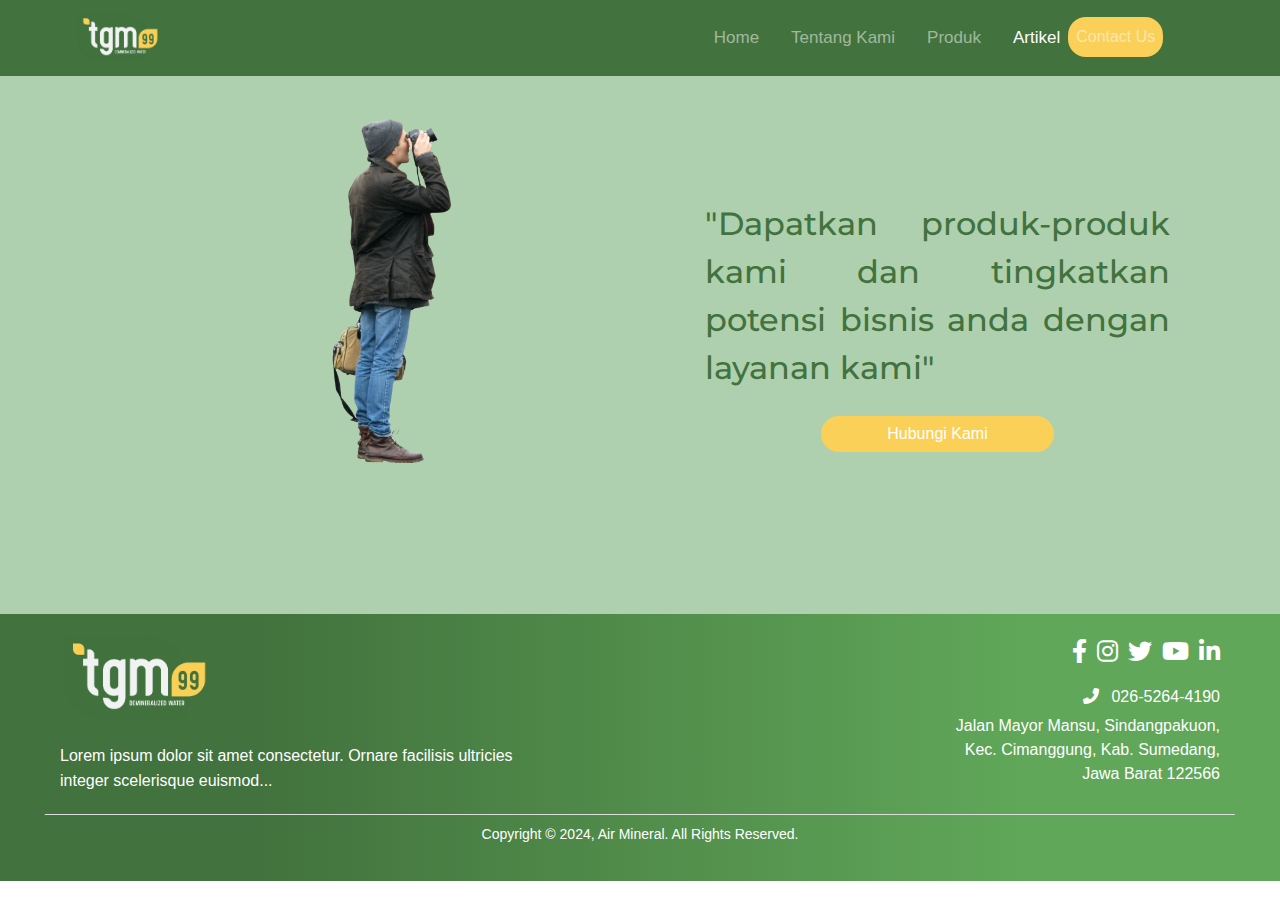
==== templates/artikel.html @ 58cae2aa "first commit" ====
<!DOCTYPE html>
<html lang="en">
<head>
    <meta charset="UTF-8">
    <meta name="viewport" content="width=device-width, initial-scale=1.0">
    <title>TGM</title>
    <!-- Menambahkan Bootstrap CSS -->
    <link href="https://stackpath.bootstrapcdn.com/bootstrap/4.5.2/css/bootstrap.min.css" rel="stylesheet">
    <link rel="preconnect" href="https://fonts.googleapis.com">
    <link rel="preconnect" href="https://fonts.gstatic.com" crossorigin>
    <link href="https://fonts.googleapis.com/css2?family=Inter:opsz,wght@14..32,200&family=Montserrat:ital,wght@0,100..900;1,100..900&display=swap" rel="stylesheet">
    <link href="../static/css/style.css" rel="stylesheet">
</head>
<body>
<!-- Navbar -->
<nav class="navbar navbar-expand-lg navbar-dark fixed-top">
    <a class="navbar-brand" href="#">
        <img src="../static/asset/Logo.png" class="tgm">
    </a>
    <button class="navbar-toggler" type="button" data-toggle="collapse" data-target="#navbarNav" aria-controls="navbarNav" aria-expanded="false" aria-label="Toggle navigation">
        <span class="navbar-toggler-icon"></span>
    </button>
    <div class="collapse navbar-collapse" id="navbarNav">
        <ul class="navbar-nav">
            <li class="nav-item">
                <a class="nav-link pl-5" href="../templates/index.html">Home<span class="sr-only">(current)</span></a>
            </li>
            <li class="nav-item">
                <a class="nav-link pl-4" href="../templates/tentangkami.html">Tentang Kami</a>
            </li>
            <li class="nav-item">
                <a class="nav-link pl-4" href="../templates/produk.html">Produk</a>
            </li>
            <li class="nav-item active">
                <a class="nav-link pl-4" href="../templates/artikel.html">Artikel</a>
            </li>
            <li class="nav-item">
                <a class="btn btn-custom nav-link" href="../templates/kontak.html">Contact Us</a>
            </li>
        </ul>
    </div>
</nav>


<section class="profil" id="profil">
    <div class="text-center mt-5 mb-5 galeri" id="gallery"></div>
    <div class="container">
        <div class="row justify-content-center">
            <div class="col-md-6 text-center">
                <img class="maksimumsize" src="../static/asset/file.png" alt="">
            </div>
            <div class="col-md-5">
                <p class="text-white-75 mb-4 quotes">"Dapatkan produk-produk kami dan tingkatkan potensi bisnis anda dengan layanan kami"</p>
                <button class="btn btn-tgm d-grid gap-2 col-6 mx-auto" type="button">Hubungi Kami</button>
            </div>
        </div>
    </div>
</section>

<section>
    
</section>

<footer class="footer">
    <div class="footer-container">
        <div class="footer-left">
            <img src="../static/asset/Logo.png" alt="Logo" class="footer-logo">
            <p>Lorem ipsum dolor sit amet consectetur. Ornare facilisis ultricies integer scelerisque euismod...</p>
        </div>
        <div class="footer-right">
            <ul class="footer-social">
                <li><a href="#"><i class="fab fa-facebook-f"></i></a></li>
                <li><a href="#"><i class="fab fa-instagram"></i></a></li>
                <li><a href="#"><i class="fab fa-twitter"></i></a></li>
                <li><a href="#"><i class="fab fa-youtube"></i></a></li>
                <li><a href="#"><i class="fab fa-linkedin-in"></i></a></li>
            </ul>
            <p><i class="fas fa-phone-alt"></i> 026-5264-4190</p>
            <p>Jalan Mayor Mansu, Sindangpakuon,<br>Kec. Cimanggung, Kab. Sumedang,<br>Jawa Barat 122566</p>
        </div>
    </div>
    <div class="footer-bottom">
        <p>Copyright © 2024, Air Mineral. All Rights Reserved.</p>
    </div>
</footer>



<!-- Menambahkan Bootstrap JS dan jQuery -->
<script src="https://code.jquery.com/jquery-3.5.1.slim.min.js"></script>
<script src="https://cdn.jsdelivr.net/npm/@popperjs/core@2.9.3/dist/umd/popper.min.js"></script>
<script src="https://stackpath.bootstrapcdn.com/bootstrap/4.5.2/js/bootstrap.min.js"></script>

<script>
    // Menjalankan auto-slide dengan interval 3 detik
    $('.carousel').carousel({
        interval: 3000
    });

    // Mengubah warna background navbar saat di-scroll
    $(window).scroll(function() {
        if ($(this).scrollTop() > 50) {
            $('.navbar').addClass('scrolled');
        } else {
            $('.navbar').removeClass('scrolled');
        }
    });

</script>

</body>
</html>
---- static/css/style.css ----
@import url('https://cdnjs.cloudflare.com/ajax/libs/font-awesome/6.0.0-beta3/css/all.min.css');
/* Membuat teks lebih jelas tanpa latar belakang */
.carousel-caption {
    position: absolute;
    top: 50%;
    left: 10%;
    transform: translateY(-50%);
    text-align: left;
    color: white;
    text-shadow: 2px 2px 4px rgba(0, 0, 0, 0.7);
    max-width: 50%; /* Atur lebar maksimum teks */
}

.carousel-item img {
    width: auto;
    height: auto;
    max-height: auto;
    object-fit: cover;
}

@media (max-width: 768px) {
    .carousel-image {
        max-height: 300px; /* Set a maximum height for smaller devices */
    }
}

@media (max-width: 576px) {
    .carousel-image {
        max-height: 200px; /* Further reduce the height for very small devices */
    }
}


/* Navbar transparan default */
.navbar {
    transition: background-color 0.5s ease;
    background-color: #42723D;
}

/* Navbar menjadi berwarna saat discroll */
.navbar.scrolled {
    background-color: #42723D; /* Warna biru dengan sedikit transparansi */
}


.navbar-brand {
    margin-left: 60px;
}

.navbar-brand img.tgm {
    height: 50px; /* Atur tinggi */
    width: auto; /* Atur lebar, jika ingin gambar berbentuk kotak */
}

.navbar-nav {
    margin-left: 45%;
    font-size: 17px;
    font-family: sans-serif;
}

.btn-custom {
    background-color: #FAD058; /* Warna background kustom */
    color: white; 
    border: none; /* Hapus border */
    border-radius: 18px;
    /* width: 120px; */
    text-align: center;
}

.tgm1 {
    background-color: #42723D;
}

.tgm1 h1 {
    text-align: center;
    padding-top: 40px;
    font-family: "Montserrat";
    font-weight: 800;
    font-size: 70px;
    color: #ffffff;
}

.tgm2 {
    background-color: #ffffff;
}

.tgm2 h1 {
    text-align: center;
    padding-top: 40px;
    font-family: "Montserrat";
    font-weight: 800;
    font-size: 55px;
    color: #42723D;
    padding-bottom: 30px;
}

.row {
    align-items: center;
    justify-content: center;
    padding-bottom: 40px;
}

/* Footer */
.footer {
    background: linear-gradient(to right, #42723D 20%, #60A759 80%); 
    color: white;
    padding: 20px 0;
    font-family: Arial, sans-serif;
}

.footer-container {
    display: flex;
    justify-content: space-between;
    align-items: flex-start;
    max-width: 1200px;
    margin: 0 auto;
    padding: 0 20px;
}

.footer-left {
    flex: 1;
    max-width: 40%;
}

.footer-logo {
    margin-bottom: 20px;
    width: 150px;
}

.footer-left p {
    margin: 0;
    line-height: 1.6;
}

.footer-right {
    flex: 1;
    max-width: 40%;
    text-align: right;
}

.footer-right p {
    margin: 5px 0;
}

.footer-social {
    list-style: none;
    padding: 0;
    display: flex;
    justify-content: flex-end;
    gap: 10px;
    margin-bottom: 15px;
}

.footer-social li {
    display: inline-block;
}

.footer-social a {
    color: white;
    font-size: 24px;
    transition: color 0.3s ease;
}

.footer-social a:hover {
    color: #ddd;
}

.footer-right p i {
    margin-right: 8px;
}

.footer-bottom {
    text-align: center;
    margin-top: 20px;
    font-size: 14px;
    position: relative; /* Adding relative positioning */
    padding-top: 10px;
}

.footer-bottom::before {
    content: "";
    position: absolute;
    top: 0;
    left: 50%;
    transform: translateX(-50%);
    width: 93%; /* Control the width of the border here */
    border-top: 1px solid #ddd;

}

/* .row{
    width: 300vh;
    
} */

/* .img{
    width: 10px;
    height: auto;
} */


/* Page Khasiat */
.khasiattgm {
    background: linear-gradient(to right, #42723D 25%, #60A759 75%); 
    padding-top: 40px;
   
}
.container {
    max-width: 1200px;
    width: 100%;
    display: flex;
    justify-content: space-between;
    align-items: center;
    padding: 20px;
    border-radius: 10px;
}
.column {
    width: 30%;
}

.column p {
    color: #ffffff;
}
.divider {
    border-left: 2px solid white;
    height: 100px;
    margin: 0 20px;
}
.judul-tgm h1 {
    font-size: 36px;
    margin-bottom: 20px;
    text-align: center;
    font-family: "Montserrat";
    font-weight: 800;
    color: #ffffff;
}

/* Page Informasi */
.profil
{
    background-color: hsl(120, 27%, 75%);
    width: 100%;
    padding-top: 40px;
    padding-bottom: 80px;
}

.quotes {
    padding-top: 70px;
    text-align: justify;
    font-family: 'Montserrat';
    font-weight: 500;
    font-size: xx-large;
    color: #42723D;
}

/* .row p
{
      font-family: 'Assistant';
} 

.text
{
      text-align: center;
} */
  

.maksimumsize
{
    width: 40%;
    transition: 0.3s;
}

.maksimumsize:hover
{
    width: 45%;
}

.btn-tgm {
    background-color: #FAD058; /* Warna background kustom */
    color: white; 
    border: none; 
    border-radius: 20px;
    text-align: justify;
    display: flex;
    justify-content: center;
    align-items: center;
    
}

.slider {
    background-color: var(--bg);
    padding: 1rem;

    display: grid;
    grid-template-columns: repeat(4, 1fr);
    place-items: center;
    grid-gap: 2rem;

    font: normal 1rem sans-serif;
    padding-top: 40px;
}

.produk::after{
    content: "";
    position: absolute;
    top: 0;
    left: 50%;
    transform: translateX(-50%);
    width: 93%; /* Control the width of the border here */
    border-top: 1px solid #000000;
}

.produk-tgm h1 {
    padding-top: 100px;
    text-align: center;
}


.card {
    position: relative;
    width: 17rem;
    height: 23rem;
    background-color:#ffffff;
    color: #000000;
    border-radius: 1rem;
    border: .1rem solid transparent;
    overflow: hidden;
    box-shadow: 0 .2rem .6rem grey;
    transition: .5s ease-in-out;
}

.card:hover {
    border: .1rem solid var(--warning);
    transform: scale(1.05);
}

.card::before, .card::after {
    position: absolute;
    content: "";
    background-color: #42723D;
    border-radius: 60% 60% 10% 80%;
    transition: .5s ease-in-out;
    z-index: 100;
    
}

.card::before {
    top: -6%;
    right: -6%;
    width: 9rem;
    height: 9rem;
}

.card::after {
    bottom: -6%;
    left: -6%;
    width: 5rem;
    height: 5rem;
}

.card:hover::before {
    transform: scale(1.8);
}

.card:hover::after {
    transform: scale(0);
}

.card-content {
    position: absolute;
    top:0;
    left:0;
    width: 100%;
    height: 100%;

    display: flex;
    flex-direction: column;
    justify-content: space-around;
    align-items: center;
    z-index: 200;
}

.card-img, 
.card-title {
    transform: translateY(4rem);
    transition: .5s ease-in-out;
}

.card-img {
    width: auto;
    height: 9.5rem;
}

.card-title {
    font-size: 1rem;
    text-transform: capitalize;
    transition-delay: .1s;
}

.card-body, 
.card-footer {
    transform: translateY(8rem);
    transition: .5s ease-in-out;
}

.card-body {
    width: 100%;

    display: flex;
    justify-content: space-around;
    align-items: center;

    transition-delay: .2s;
}

/* Konten Youtube */
.video {
    padding-bottom: 35px;
    padding-top: 35px;
    justify-content: center;
    align-items: center;
    padding-left: 450px;
    text-align: center;
    background-color: hsl(120, 27%, 75%);
    /* opacity: 30%; */
}

.video-link {
    display: block;
    width: 300px;
    text-decoration: none;
    border: 1px solid #ddd;
    border-radius: 8px;
    overflow: hidden;
    box-shadow: 0 4px 8px rgba(0, 0, 0, 0.1);
    transition: transform 0.3s ease;
    color: #333;
    
}

.video-link:hover {
    transform: translateY(-5px);
}

.video-thumbnail {
    width: 100%;
    height: auto;
    display: block;
}

.video-title {
    margin: 16px;
    font-size: 1.2em;
    color: #000;

}

.video-description {
    margin: 0 16px 16px;
    font-size: 0.9em;
    color: #666;
}

.contact-section {
    padding-bottom: 0;
    padding-top: 100px;
  }
  
  .contact__text h3 {
    color: #111111;
    font-weight: 700;
    text-transform: uppercase;
    margin-bottom: 22px;
  }
  
  .contact__text p {
    color: #111111;
    font-size: 15px;
    margin-bottom: 30px;
  }
  
  .contact__text ul li {
    list-style: none;
    position: relative;
    padding-left: 65px;
    margin-bottom: 30px;
  }
  
  .contact__text ul li span {
    height: 46px;
    width: 46px;
    background: #4c57d6;
    line-height: 46px;
    text-align: center;
    border-radius: 10px;
    font-size: 20px;
    color: #ffffff;
    position: absolute;
    left: 0;
    top: 0;
  }
  
  .contact__text ul li h5 {
    font-size: 20px;
    color: #111111;
    font-weight: 700;
    margin-bottom: 5px;
  }
  
  .contact__text ul li p {
    font-size: 15px;
    color: #111111;
    margin-bottom: 0;
  }
  
  .contact__text .contact__social a {
    display: inline-block;
    font-size: 30px;
    color: #c4c4c4;
    margin-right: 26px;
  }
  
  .contact__text .contact__social a:last-child {
    margin-right: 0;
  }
  
  .contact__text .contact__social a.facebook {
    color: #3263af;
  }
  
  .contact__text .contact__social a.twitter {
    color: #40c4ff;
  }
  
  .contact__text .contact__social a.youtube {
    color: #ff0000;
  }
  
  .contact__text .contact__social a.instagram {
    color: #b309d7;
  }
  
  .map {
    height: 515px;
  }
  
  .map iframe {
    width: 100%;
  }
  
  .contact-form h3 {
    color: #111111;
    font-weight: 700;
    text-transform: uppercase;
    margin-bottom: 45px;
  }
  
  .contact-form form .input-list {
    margin-right: -20px;
    overflow: hidden;
  }
  
  .contact-form form .input-list input {
    font-size: 14px;
    color: #444444;
    width: calc(33.33% - 23px);
    height: 50px;
    padding-left: 20px;
    border: 1px solid #e1e1e1;
    margin-bottom: 23px;
    border-radius: 10px;
    margin-right: 20px;
  }
  
  .contact-form form .input-list input::-webkit-input-placeholder {
    color: #444444;
  }
  
  .contact-form form .input-list input::-moz-placeholder {
    color: #444444;
  }
  
  .contact-form form .input-list input:-ms-input-placeholder {
    color: #444444;
  }
  
  .contact-form form .input-list input::-ms-input-placeholder {
    color: #444444;
  }
  
  .contact-form form .input-list input::placeholder {
    color: #444444;
  }
  
  .contact-form form textarea {
    font-size: 14px;
    color: #444444;
    width: 100%;
    height: 130px;
    padding-left: 20px;
    border: 1px solid #e1e1e1;
    margin-bottom: 17px;
    border-radius: 10px;
    resize: none;
    padding-top: 12px;
  }
  
  .contact-form form textarea::-webkit-input-placeholder {
    color: #444444;
  }
  
  .contact-form form textarea::-moz-placeholder {
    color: #444444;
  }
  
  .contact-form form textarea:-ms-input-placeholder {
    color: #444444;
  }
  
  .contact-form form textarea::-ms-input-placeholder {
    color: #444444;
  }
  
  .contact-form form textarea::placeholder {
    color: #444444;
  }
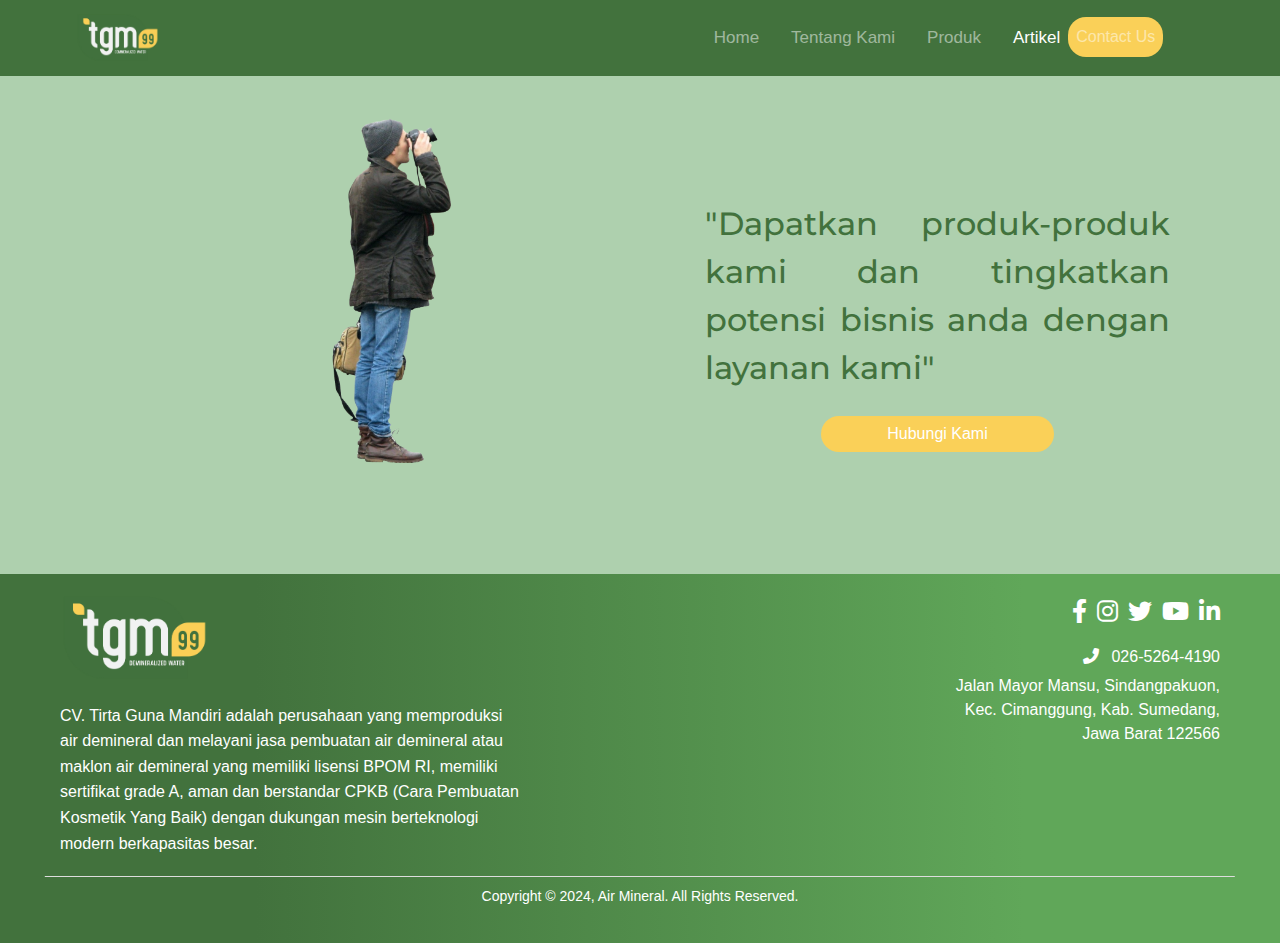
==== commit 11e6aa2d: "update terbaru" ====
--- a/templates/artikel.html
+++ b/templates/artikel.html
@@ -65,7 +65,7 @@
     <div class="footer-container">
         <div class="footer-left">
             <img src="../static/asset/Logo.png" alt="Logo" class="footer-logo">
-            <p>Lorem ipsum dolor sit amet consectetur. Ornare facilisis ultricies integer scelerisque euismod...</p>
+            <p>CV. Tirta Guna Mandiri adalah perusahaan yang memproduksi air demineral dan melayani jasa pembuatan air demineral atau maklon air demineral yang memiliki lisensi BPOM RI, memiliki sertifikat grade A, aman dan berstandar CPKB (Cara Pembuatan Kosmetik Yang Baik) dengan dukungan mesin berteknologi modern berkapasitas besar.</p>
         </div>
         <div class="footer-right">
             <ul class="footer-social">
--- a/static/css/style.css
+++ b/static/css/style.css
@@ -97,7 +97,7 @@
 .row {
     align-items: center;
     justify-content: center;
-    padding-bottom: 40px;
+
 }
 
 /* Footer */
@@ -213,6 +213,8 @@
     align-items: center;
     padding: 20px;
     border-radius: 10px;
+    margin: 0 auto;
+    margin-top: 10px;
 }
 .column {
     width: 30%;
@@ -274,6 +276,16 @@
 {
     width: 45%;
 }
+
+.corevalues
+{
+    width: 100%;
+    padding-top: 30px;
+    padding-bottom: 20px;
+    background-color: hsl(120, 27%, 75%);
+    
+}
+
 
 .btn-tgm {
     background-color: #FAD058; /* Warna background kustom */
@@ -463,18 +475,23 @@
 
 .contact-section {
     padding-bottom: 0;
-    padding-top: 100px;
+    padding-top: 20px;
+  }
+
+  .contact__text {
+    background-color: #42723D;
   }
   
   .contact__text h3 {
-    color: #111111;
+    color: #ffffff;
     font-weight: 700;
     text-transform: uppercase;
     margin-bottom: 22px;
+    padding-top: 20px;
   }
   
   .contact__text p {
-    color: #111111;
+    color: #ffffff;
     font-size: 15px;
     margin-bottom: 30px;
   }
@@ -502,21 +519,21 @@
   
   .contact__text ul li h5 {
     font-size: 20px;
-    color: #111111;
+    color: #ffffff;
     font-weight: 700;
     margin-bottom: 5px;
   }
   
   .contact__text ul li p {
     font-size: 15px;
-    color: #111111;
+    color: #ffffff;
     margin-bottom: 0;
   }
   
   .contact__text .contact__social a {
     display: inline-block;
     font-size: 30px;
-    color: #c4c4c4;
+    color: #ffffff;
     margin-right: 26px;
   }
   
@@ -529,7 +546,7 @@
   }
   
   .contact__text .contact__social a.twitter {
-    color: #40c4ff;
+    color: #000;
   }
   
   .contact__text .contact__social a.youtube {
@@ -541,7 +558,7 @@
   }
   
   .map {
-    height: 515px;
+    height: 500px;
   }
   
   .map iframe {
@@ -552,7 +569,7 @@
     color: #111111;
     font-weight: 700;
     text-transform: uppercase;
-    margin-bottom: 45px;
+
   }
   
   .contact-form form .input-list {
@@ -571,6 +588,13 @@
     border-radius: 10px;
     margin-right: 20px;
   }
+  .contact-form  {
+    margin-top: 100px;
+    border: 1px solid #000000;
+    margin-left: 350px;
+    margin-right: 350px;
+    
+  }
   
   .contact-form form .input-list input::-webkit-input-placeholder {
     color: #444444;
@@ -599,10 +623,10 @@
     height: 130px;
     padding-left: 20px;
     border: 1px solid #e1e1e1;
-    margin-bottom: 17px;
+    margin-bottom: 10px;
     border-radius: 10px;
     resize: none;
-    padding-top: 12px;
+    padding-top: 15px;
   }
   
   .contact-form form textarea::-webkit-input-placeholder {
@@ -624,4 +648,225 @@
   .contact-form form textarea::placeholder {
     color: #444444;
   }
-  +  
+  /*Testimoni*/
+  .site{
+    height: 100vh;
+    display: flex;
+    align-items: center;
+    justify-content: center;
+  }
+  
+  .testi{
+    max-width: 900px;
+    margin: 0 auto;
+  }
+  .testi .head {
+    text-align: center;
+    margin-bottom: 60px;
+  }
+  .testi .head h3{
+    font-size: 34px;
+    font-weight: 800;
+  }
+  .testi .wrapper {
+    display: flex;
+    flex-direction: column;
+    align-items: center;
+    gap: 60px;
+    padding: 30px 0;
+  }
+
+
+  .testi .thumbnail {
+    width: 150px;
+    height: 150px;
+    position: relative;
+  }
+  .testi .thumbnail img {
+    object-fit: cover;
+    width: 100%;
+    height: 100%;
+    border-radius: 50%;
+  }
+  .testi .thumbnail::before {
+    content: '';
+    position: absolute;
+    bottom: 0;
+    left: 0;
+    width:calc(100% + 30px);
+    height: calc(100% + 10px);
+    background-color: #42723D;
+    border-radius: 50%;
+    z-index: -1;
+    box-shadow: var(--box-shadow);
+    transition: border-radius .5s .3s;
+  }
+  .testi .swiper-slide-active .thumbnail::before {
+    border-radius: 33% 67% 50% 50% / 50% 14% 86% 50%;
+  }
+  .testi .aside {
+    position: relative;
+    padding-top: 15px;
+    display: flex;
+    flex-direction: column;
+    align-self: flex-end;
+  }
+  .testi .aside > p {
+    position: relative;
+    font-size: 14px;
+    line-height: normal;
+    margin-bottom: 30px;
+  }
+  .testi .aside > p::before,
+  .testi .aside > p::after {
+    font-family: serif;
+    font-size: 80px;
+    font-weight: 800;
+    line-height: 1;
+    position: absolute;
+    color: var(--light-color);
+    height: 40px;
+    z-index: -1;
+  }
+  .testi .aside > p::before {
+    content: close-quote;
+    top: -40px;
+    left: 10px;
+  }
+  .testi .aside > p::after {
+    content: close-quote;
+    right: 0;
+  }
+  .testi .aside .name {
+    position: relative;
+    width: fit-content;
+    line-height: 1;
+  }
+  .testi .aside .name h4 {
+    font-size: 22px;
+    font-weight: 800;
+    color: #42723D;
+    opacity: .8;
+  }
+  .testi .aside .name p {
+    font-size: 12px;
+    text-align: right;
+  }
+  /* slider*/
+  .testi :is(.swiper-button-next, .swiper-button-prev) {
+    background-color: var(--light-color);
+    top: 35%;
+    width: 38px;
+    height: 38px;
+    border-radius: 50%;
+    transition: background-color .3s;
+    box-shadow: var(--box-shadow);
+  }
+  .testi :is(.swiper-button-next, .swiper-button-prev):hover {
+    background-color: var(--box-shadow);
+  }
+  .testi :is(.swiper-button-next, .swiper-button-prev)::after {
+    font-size: 16px;
+    font-weight: 800;
+    color: var(--white-color);
+  }
+  .testi .swiper-pagination {
+    position: relative;
+  }
+  .testi .swiper-pagination span {
+    background-color: var(--light-color);
+    transition: width .3s;
+    opacity: 1;
+  }
+  .testi .swiper-pagination .swiper-pagination-bullet-active {
+    width: 26px;
+    border-radius: 4px;
+    background-color: #42723D;
+  }
+
+  @media screen and (min-width: 768px){
+    .testi .wrapper {
+        flex-direction: row;
+        padding: 30px 100px;
+    }
+    .testi .thumbnail {
+        width: 200px;
+        height: 200px;
+    }
+    .testi :is(.swiper-button-next, .swiper-button-prev) {
+        top: 50%;
+    }
+  }
+
+  .artikel {
+    padding-bottom: 35px;
+    padding-top: 35px;
+    justify-content: center;
+    align-items: center;
+    padding-left: 450px;
+    text-align: center;
+    background-color: hsl(120, 27%, 75%);
+    /* opacity: 30%; */
+}
+
+/* Our Team*/
+.team-section{
+  overflow: hidden;
+  text-align: center;
+  background: #60A759;
+  padding: 60px;
+}
+.team-section h1{
+  text-transform: uppercase;
+  margin-bottom: 60px;
+  color: white;
+  font-size: 40px;
+}
+.team-section .border{
+  display: block;
+  margin: auto;
+  width: 160px;
+  height: 3px;
+  background: #34495e;
+  margin-bottom: 40px;
+}
+.ps{
+  margin-bottom: 40px;
+}
+.ps a{
+  display: inline-block;
+  margin: 0 30px;
+  width: 160px;
+  height: 160px;
+  overflow: hidden;
+  border-radius: 50%;
+}
+.ps a img{
+  width: 100%;
+  filter: grayscale(100%);
+  transition: 0.4s all;
+}
+.ps a:hover > img {
+  filter: none;
+}
+
+.jabatan{
+  width: 600px;
+  margin: auto;
+  font-size: 20px;
+  color: white;
+  text-align: justify;
+  height: 0;
+  overflow: hidden;
+}
+.jabatan:target{
+  width: auto;
+}
+.jabatan .name{
+  display: block;
+  margin-bottom: 30px;
+  text-align: center;
+  text-transform: uppercase;
+  font-size: 22px;
+}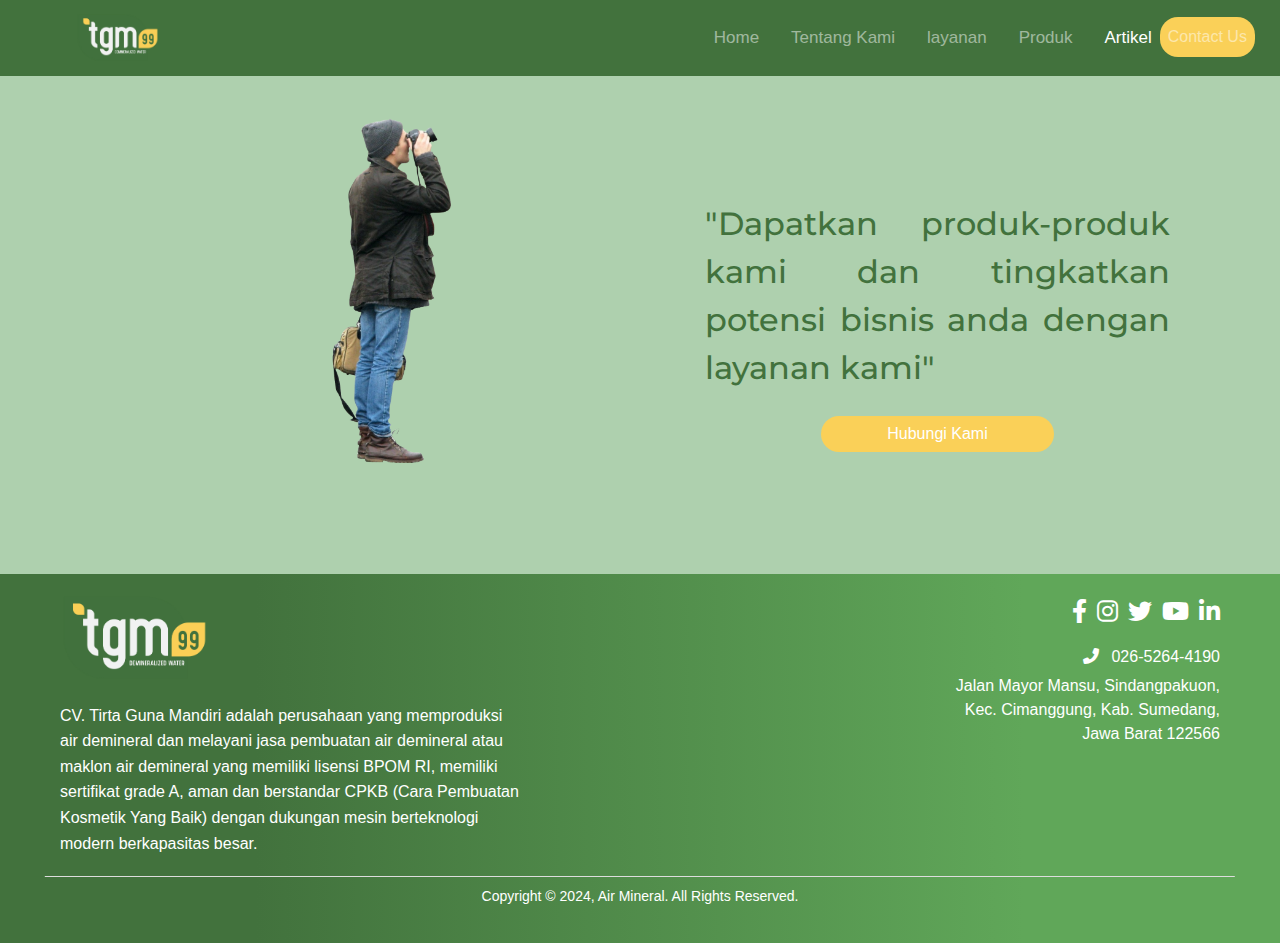
==== commit 0e43420d: "tambah navbar" ====
--- a/templates/artikel.html
+++ b/templates/artikel.html
@@ -27,6 +27,9 @@
             </li>
             <li class="nav-item">
                 <a class="nav-link pl-4" href="../templates/tentangkami.html">Tentang Kami</a>
+            </li>
+            <li class="nav-item">
+                <a class="nav-link pl-4" href="#">layanan</a>
             </li>
             <li class="nav-item">
                 <a class="nav-link pl-4" href="../templates/produk.html">Produk</a>
